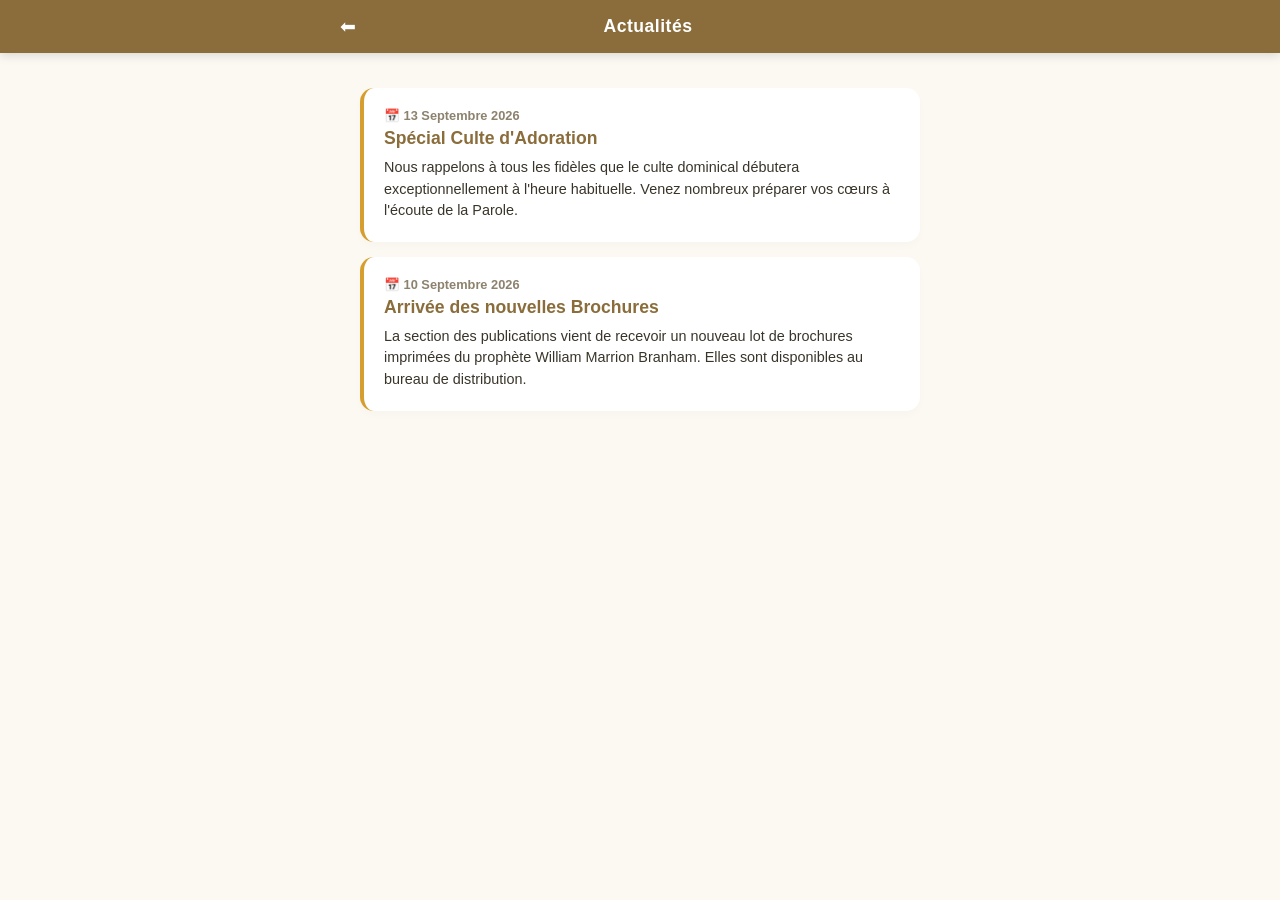
==== actualite.html @ 8c8fb514 "Add files via upload" ====
<!DOCTYPE html>
<html lang="fr">
<head>
    <meta charset="UTF-8">
    <meta name="viewport" content="width=device-width, initial-scale=1.0">
    <title>Actualités - TGT</title>
    <link rel="stylesheet" href="style.css">
    <style>
        .news-card {
            background: white;
            padding: 20px;
            border-radius: 14px;
            margin-top: 15px;
            box-shadow: 0 4px 8px rgba(0,0,0,0.02);
            border-left: 4px solid var(--gold-bright);
        }
        .news-date {
            font-size: 0.8rem;
            color: #8c826e;
            font-weight: bold;
            margin-bottom: 5px;
        }
        .news-title {
            font-size: 1.1rem;
            font-weight: bold;
            color: var(--primary-dark);
            margin-bottom: 8px;
        }
        .news-text {
            font-size: 0.9rem;
            line-height: 1.5;
            color: var(--text-main);
        }
    </style>
</head>
<body>

    <header class="app-header">
        <div class="header-content">
            <a href="index.html" style="color: white; text-decoration: none; font-size: 1.2rem;">⬅</a>
            <h1>Actualités</h1>
            <span></span>
        </div>
    </header>

    <main class="app-container">
        
        <!-- Exemple d'actualité 1 -->
        <div class="news-card">
            <div class="news-date">📅 13 Septembre 2026</div>
            <div class="news-title">Spécial Culte d'Adoration</div>
            <div class="news-text">Nous rappelons à tous les fidèles que le culte dominical débutera exceptionnellement à l'heure habituelle. Venez nombreux préparer vos cœurs à l'écoute de la Parole.</div>
        </div>

        <!-- Exemple d'actualité 2 -->
        <div class="news-card">
            <div class="news-date">📅 10 Septembre 2026</div>
            <div class="news-title">Arrivée des nouvelles Brochures</div>
            <div class="news-text">La section des publications vient de recevoir un nouveau lot de brochures imprimées du prophète William Marrion Branham. Elles sont disponibles au bureau de distribution.</div>
        </div>

    </main>

</body>
</html>
---- style.css ----
/* Palette inspirée du logo Or Doré / Chocolat */
:root {
    --primary-dark: #8a6d3b;    /* Marron/Or Foncé */
    --gold-bright: #d69e2e;     /* Or brillant */
    --bg-app: #fcf9f2;          /* Fond crème léger de l'application */
    --text-main: #3a352a;       /* Couleur de texte principale */
    --card-bg: #ffffff;
}

* {
    margin: 0;
    padding: 0;
    box-sizing: border-box;
    font-family: 'Segoe UI', Tahoma, Geneva, Verdana, sans-serif;
}

body {
    background-color: var(--bg-app);
    color: var(--text-main);
    -webkit-tap-highlight-color: transparent;
}

/* En-tête fixe type Application native */
.app-header {
    background-color: var(--primary-dark);
    color: white;
    padding: 15px 20px;
    position: sticky;
    top: 0;
    z-index: 1000;
    box-shadow: 0 2px 10px rgba(0,0,0,0.15);
}

.header-content {
    display: flex;
    justify-content: space-between;
    align-items: center;
    max-width: 600px;
    margin: 0 auto;
}

.header-content h1 {
    font-size: 1.1rem;
    font-weight: 600;
    letter-spacing: 0.5px;
}

.menu-icon {
    font-size: 1.3rem;
    cursor: pointer;
}

/* Badges dynamiques de statut */
.status-badge {
    font-size: 0.75rem;
    padding: 4px 10px;
    border-radius: 12px;
    font-weight: bold;
    color: white;
}

.free-badge {
    background-color: #718096;
}

.premium-badge {
    background-color: var(--gold-bright);
    box-shadow: 0 0 8px rgba(214, 158, 46, 0.6);
}

/* Conteneur type écran de téléphone */
.app-container {
    max-width: 600px;
    margin: 0 auto;
    padding: 20px;
}

/* Zone Logo épurée */
.hero-section {
    text-align: center;
    margin: 20px 0 30px 0;
}

.main-logo {
    max-width: 110px;
    height: 110px;
    border-radius: 50%;
    object-fit: cover;
    border: 3px solid var(--gold-bright);
    box-shadow: 0 6px 16px rgba(138, 109, 59, 0.25);
}

/* Barre de recherche intégrée */
.search-box {
    display: flex;
    background: white;
    border: 2px solid #e8e2d5;
    border-radius: 30px;
    padding: 8px 18px;
    margin-top: 20px;
    box-shadow: 0 4px 6px rgba(0,0,0,0.02);
}

.search-box input {
    border: none;
    outline: none;
    width: 100%;
    font-size: 0.95rem;
    background: transparent;
}

.search-btn {
    background: none;
    border: none;
    cursor: pointer;
    font-size: 1.1rem;
}

/* Grille de Dossiers */
.folder-grid {
    display: grid;
    grid-template-columns: repeat(2, 1fr);
    gap: 15px;
}

.folder-card {
    background: var(--card-bg);
    border: 1px solid #ebdcb9;
    border-radius: 16px;
    padding: 25px 15px;
    display: flex;
    flex-direction: column;
    align-items: center;
    text-decoration: none;
    color: var(--text-main);
    transition: transform 0.2s, box-shadow 0.2s;
    box-shadow: 0 4px 10px rgba(0,0,0,0.03);
}

.folder-card:active, .folder-card:hover {
    transform: scale(0.98);
    box-shadow: 0 2px 5px rgba(138, 109, 59, 0.1);
    background-color: #fffdf9;
}

.folder-icon-box {
    font-size: 2.2rem;
    margin-bottom: 10px;
}

.folder-title {
    font-weight: 600;
    font-size: 0.95rem;
    text-align: center;
}

/* Dossiers Spéciaux Pleine Largeur */
.full-width-card {
    grid-column: span 2;
    flex-direction: row;
    justify-content: flex-start;
    padding: 18px 20px;
}

.full-width-card .folder-icon-box {
    margin-bottom: 0;
    margin-right: 18px;
    font-size: 2.4rem;
}

.card-text {
    display: flex;
    flex-direction: column;
}

.card-text small {
    color: #8c826e;
    font-size: 0.8rem;
    margin-top: 2px;
}

/* Theme spécifique pour la Bible */
.bible-theme {
    background: linear-gradient(135deg, var(--primary-dark), #66502b);
    border: none;
}

.bible-theme .folder-title {
    color: #ffffff;
    font-size: 1.1rem;
}

.bible-theme .card-text small {
    color: var(--gold-bright);
}

/* Theme spécifique pour le direct YouTube */
.live-theme {
    border-left: 5px solid #ff0000;
}

/* Zone optionnelle de test pour la version */
.version-toggle-zone {
    margin-top: 35px;
    padding: 15px;
    background: #fff;
    border-radius: 12px;
    text-align: center;
    border: 1px dashed var(--gold-bright);
}

.action-btn {
    background: var(--primary-dark);
    color: white;
    border: none;
    padding: 8px 16px;
    border-radius: 6px;
    margin-top: 10px;
    cursor: pointer;
    font-size: 0.85rem;
}
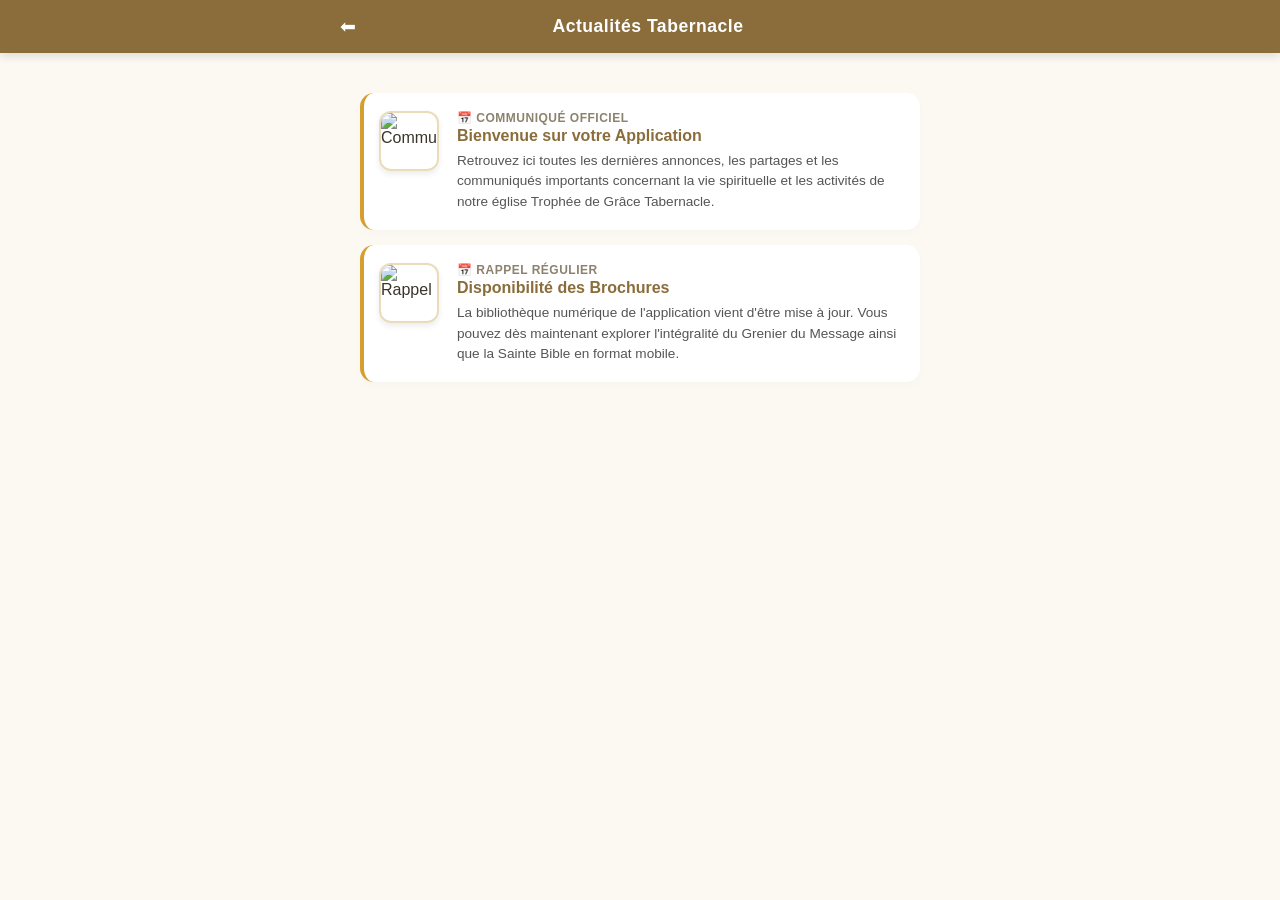
==== commit f073fdc8: "Add files via upload" ====
--- a/actualite.html
+++ b/actualite.html
@@ -6,60 +6,95 @@
     <title>Actualités - TGT</title>
     <link rel="stylesheet" href="style.css">
     <style>
+        .news-grid { 
+            display: flex; 
+            flex-direction: column; 
+            gap: 15px; 
+            margin-top: 20px; 
+        }
         .news-card {
-            background: white;
-            padding: 20px;
-            border-radius: 14px;
-            margin-top: 15px;
-            box-shadow: 0 4px 8px rgba(0,0,0,0.02);
-            border-left: 4px solid var(--gold-bright);
+            display: flex; 
+            align-items: flex-start; 
+            background: white; 
+            padding: 18px 15px;
+            border-radius: 14px; 
+            text-decoration: none; 
+            color: var(--text-main);
+            border-left: 4px solid var(--gold-bright); 
+            box-shadow: 0 4px 10px rgba(0,0,0,0.02);
+        }
+        
+        /* STYLE DES ICONES IMAGES BIEN TRAITÉES POUR LES ACTUALITÉS */
+        .item-image-icon { 
+            width: 60px; 
+            height: 60px; 
+            border-radius: 12px; /* Superbes coins arrondis */
+            object-fit: cover; /* Recadre proprement sans déformer */
+            margin-right: 18px; 
+            border: 2px solid #ebdcb9;
+            box-shadow: 0 3px 6px rgba(0,0,0,0.08);
+            flex-shrink: 0; /* Empêche l'image de se déformer si le texte est long */
+        }
+        
+        .news-details { 
+            flex: 1; 
         }
         .news-date {
-            font-size: 0.8rem;
+            font-size: 0.75rem;
             color: #8c826e;
             font-weight: bold;
-            margin-bottom: 5px;
+            text-transform: uppercase;
+            letter-spacing: 0.5px;
+            margin-bottom: 2px;
         }
-        .news-title {
-            font-size: 1.1rem;
+        .news-title { 
+            font-size: 1rem; 
+            margin-bottom: 6px; 
+            color: var(--primary-dark); 
             font-weight: bold;
-            color: var(--primary-dark);
-            margin-bottom: 8px;
         }
-        .news-text {
-            font-size: 0.9rem;
+        .news-text { 
+            font-size: 0.85rem; 
+            color: #555; 
             line-height: 1.5;
-            color: var(--text-main);
         }
     </style>
 </head>
 <body>
 
+    <!-- Barre supérieure fixe avec flèche retour vers l'accueil principal -->
     <header class="app-header">
         <div class="header-content">
             <a href="index.html" style="color: white; text-decoration: none; font-size: 1.2rem;">⬅</a>
-            <h1>Actualités</h1>
+            <h1>Actualités Tabernacle</h1>
             <span></span>
         </div>
     </header>
 
     <main class="app-container">
-        
-        <!-- Exemple d'actualité 1 -->
-        <div class="news-card">
-            <div class="news-date">📅 13 Septembre 2026</div>
-            <div class="news-title">Spécial Culte d'Adoration</div>
-            <div class="news-text">Nous rappelons à tous les fidèles que le culte dominical débutera exceptionnellement à l'heure habituelle. Venez nombreux préparer vos cœurs à l'écoute de la Parole.</div>
+        <div class="news-grid">
+            
+            <!-- ANNONCE 1 : COMMUNIQUÉ OFFICIEL -->
+            <div class="news-card">
+                <img src="communique-ico.png" alt="Communiqué" class="item-image-icon">
+                <div class="news-details">
+                    <div class="news-date">📅 Communiqué Officiel</div>
+                    <h3 class="news-title">Bienvenue sur votre Application</h3>
+                    <p class="news-text">Retrouvez ici toutes les dernières annonces, les partages et les communiqués importants concernant la vie spirituelle et les activités de notre église Trophée de Grâce Tabernacle.</p>
+                </div>
+            </div>
+
+            <!-- ANNONCE 2 : RAPPEL RÉGULIER -->
+            <div class="news-card">
+                <img src="rappel-ico.png" alt="Rappel" class="item-image-icon">
+                <div class="news-details">
+                    <div class="news-date">📅 Rappel Régulier</div>
+                    <h3 class="news-title">Disponibilité des Brochures</h3>
+                    <p class="news-text">La bibliothèque numérique de l'application vient d'être mise à jour. Vous pouvez dès maintenant explorer l'intégralité du Grenier du Message ainsi que la Sainte Bible en format mobile.</p>
+                </div>
+            </div>
+
         </div>
-
-        <!-- Exemple d'actualité 2 -->
-        <div class="news-card">
-            <div class="news-date">📅 10 Septembre 2026</div>
-            <div class="news-title">Arrivée des nouvelles Brochures</div>
-            <div class="news-text">La section des publications vient de recevoir un nouveau lot de brochures imprimées du prophète William Marrion Branham. Elles sont disponibles au bureau de distribution.</div>
-        </div>
-
     </main>
-
 </body>
 </html>
